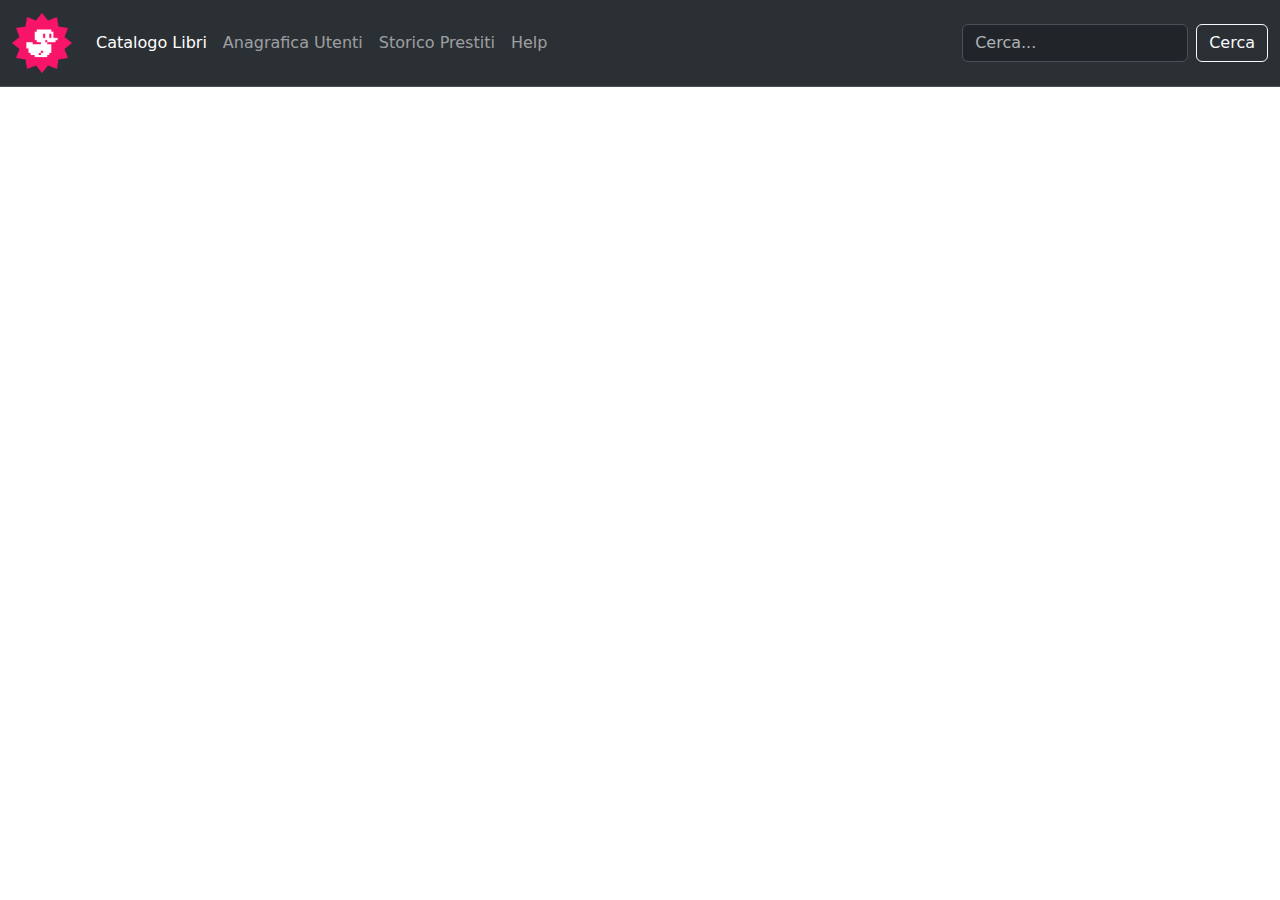
==== new-book.html @ 10492317 "feat: add newbook page" ====
<!doctype html>
<html lang="en">
  <head>
    <meta charset="utf-8">
    <meta name="viewport" content="width=device-width, initial-scale=1">
    <title>Aggiungi Libro</title>
     <!-- INSERIMENTO FONT AWESOME -->
     <link rel="stylesheet" href="https://cdnjs.cloudflare.com/ajax/libs/font-awesome/6.6.0/css/all.min.css" integrity="sha512-Kc323vGBEqzTmouAECnVceyQqyqdsSiqLQISBL29aUW4U/M7pSPA/gEUZQqv1cwx4OnYxTxve5UMg5GT6L4JJg==" crossorigin="anonymous" referrerpolicy="no-referrer" />
     <!-- /FONT AWESOME -->  
     <!-- INSERIMENTO BOOTSTRAP -->
    <link href="https://cdn.jsdelivr.net/npm/bootstrap@5.3.3/dist/css/bootstrap.min.css" rel="stylesheet" integrity="sha384-QWTKZyjpPEjISv5WaRU9OFeRpok6YctnYmDr5pNlyT2bRjXh0JMhjY6hW+ALEwIH" crossorigin="anonymous">
     <!-- /INSERIMENTO BOOTSTRAP -->
    <link rel="stylesheet" href="./css/style.css">
  </head>
  <body>
    
    <!-- INSERIMENTO HEADER -->
     <header class="position-sticky top-0 left-0 z-3">
        <nav class="navbar navbar-expand-lg bg-body-tertiary navbar bg-dark border-bottom border-body" data-bs-theme="dark">
            <div class="container-fluid">
              <a class="navbar-brand" href="#">  
                <img src="./img/duck.png" class="ms-thumb" alt="quaqua">
              </a>
              <button class="navbar-toggler" type="button" data-bs-toggle="collapse" data-bs-target="#navbarSupportedContent" aria-controls="navbarSupportedContent" aria-expanded="false" aria-label="Toggle navigation">
                <span class="navbar-toggler-icon"></span>
              </button>
              <div class="collapse navbar-collapse" id="navbarSupportedContent">
                <ul class="navbar-nav me-auto mb-2 mb-lg-0">
                  <li class="nav-item">
                    <a class="nav-link active" aria-current="page" href="./index.html">Catalogo Libri</a>
                  </li>
                  <li class="nav-item">
                    <a class="nav-link" href="#">Anagrafica Utenti</a>
                  </li>
                  <li class="nav-item">
                    <a class="nav-link" href="#">Storico Prestiti</a>
                  </li>
                  <li class="nav-item">
                    <a class="nav-link" href="#">Help</a>
                  </li>                  
                </ul>
                <form class="d-flex" role="search">
                  <input class="form-control me-2" type="search" placeholder="Cerca..." aria-label="Search">
                  <button class="btn btn-outline-light" type="submit">Cerca</button>
                </form>
              </div>
            </div>
          </nav>
     </header>
    <!-- /HEADER -->

    <!-- INSERIMENTO MAIN -->
    <main class="container mt-5">
        
        
    </main>
    <!-- /MAIN -->


    <script src="https://cdn.jsdelivr.net/npm/bootstrap@5.3.3/dist/js/bootstrap.bundle.min.js" integrity="sha384-YvpcrYf0tY3lHB60NNkmXc5s9fDVZLESaAA55NDzOxhy9GkcIdslK1eN7N6jIeHz" crossorigin="anonymous"></script>
  </body>
</html>
---- css/style.css ----
.ms-thumb{
    width: 60px;
    height: 60px;
}
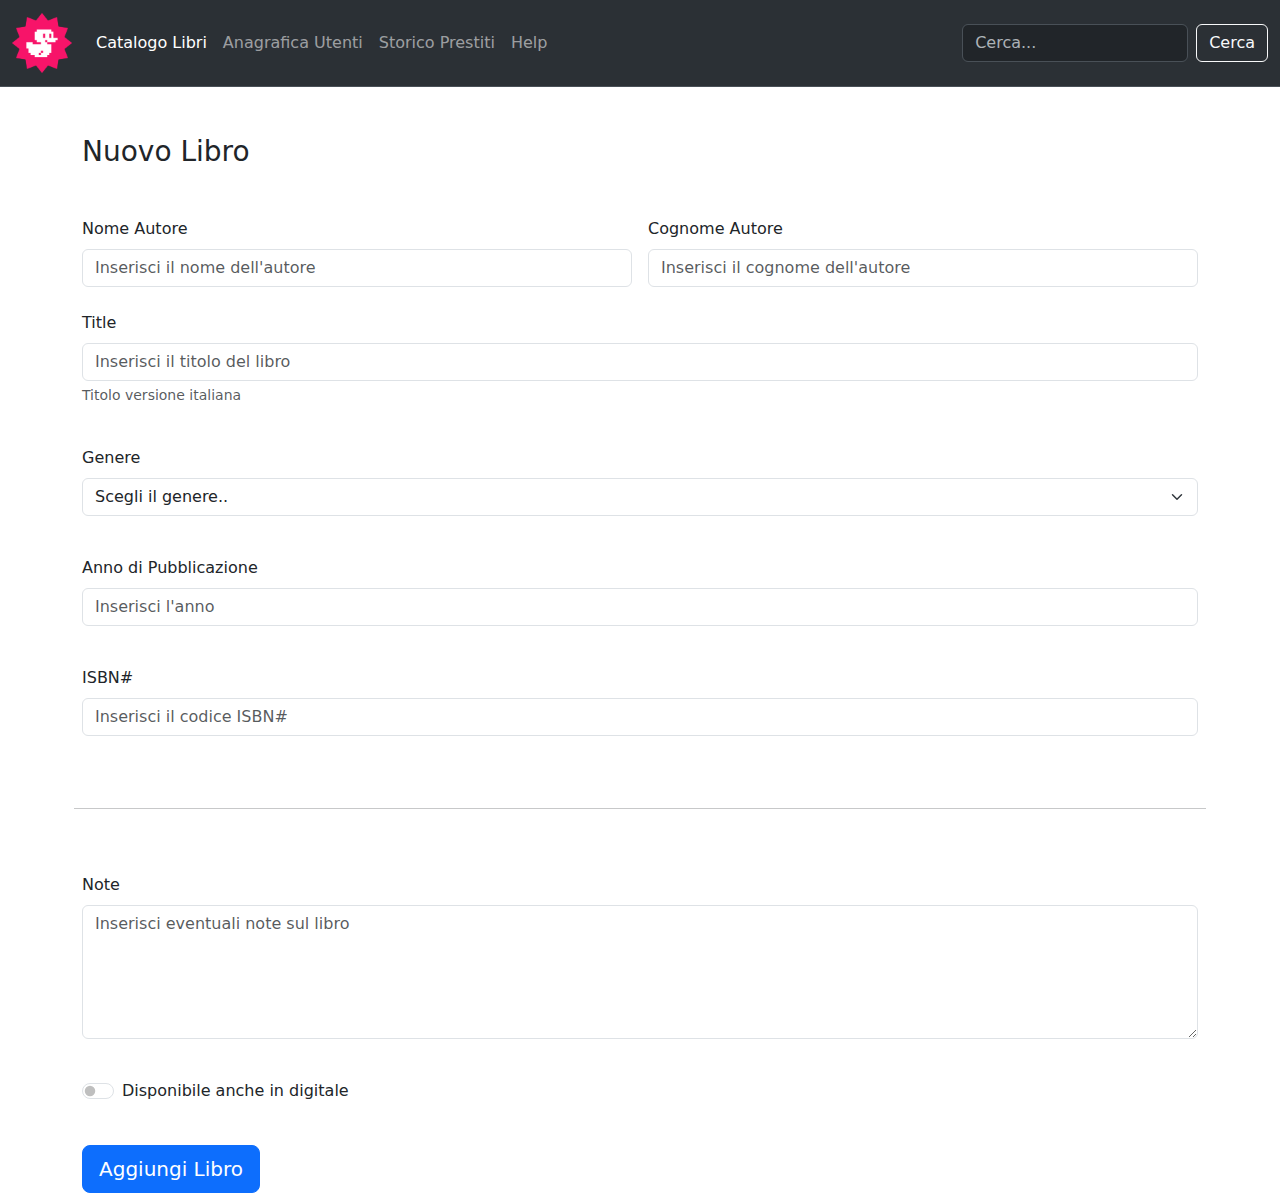
==== commit 7261aa07: "feat: add new-book mobile structure" ====
--- a/new-book.html
+++ b/new-book.html
@@ -51,8 +51,69 @@
 
     <!-- INSERIMENTO MAIN -->
     <main class="container mt-5">
-        
-        
+
+        <!-- INSERIMENTO FORM -->
+
+        <h3 class="mb-5">Nuovo Libro</h3>
+
+        <form class="row g-3">
+            <div class="col-6">
+                <label for="Author" class="form-label">Nome Autore</label>
+                <input type="text" class="form-control" id="Author" placeholder="Inserisci il nome dell'autore">
+            </div>
+            <div class="col-6">
+                <label for="AuthorS" class="form-label">Cognome Autore</label>
+                <input type="text" class="form-control" id="AuthorS" placeholder="Inserisci il cognome dell'autore">
+            </div>
+            <div class="col-12 my-4">
+              <label for="inputTitle" class="form-label">Title</label>
+              <input type="text" class="form-control" id="inputTitle" placeholder="Inserisci il titolo del libro" aria-describedby="titledescript">
+              <div id="titledescript" class="form-text">
+                Titolo versione italiana
+              </div>
+            </div>
+            
+            <div class="col-12 mb-4">
+                <label for="inputCat" class="form-label">Genere</label>
+                <select id="inputCat" class="form-select">
+                  <option selected>Scegli il genere..</option>
+                  <option>Horror</option>
+                  <option>Commedia</option>
+                  <option>Musical</option>
+                  <option>B-Movie</option>
+                  <option>Drama</option>
+                </select>
+            </div>
+
+            <div class="col-12 mb-4">
+                <label for="year" class="form-label">Anno di Pubblicazione</label>
+                <input type="text" class="form-control" id="year" placeholder="Inserisci l'anno">
+            </div>
+
+            <div class="col-12 mb-4">
+                <label for="isbn" class="form-label">ISBN#</label>
+                <input type="text" class="form-control" id="isbn" placeholder="Inserisci il codice ISBN#">
+            </div>
+
+            <hr class="my-5">
+
+            <div class="col-12 mb-4">
+                <label for="note" class="form-label">Note</label>
+                <textarea class="form-control" id="note" rows="5" placeholder="Inserisci eventuali note sul libro"></textarea>
+            </div>
+
+            <div class="col-12 mb-4">
+                <div class="form-check form-switch">
+                    <input class="form-check-input" type="checkbox" role="switch" id="digiswitch">
+                    <label class="form-check-label" for="digiswitch">Disponibile anche in digitale</label>
+                </div>
+            </div>
+            <div class="col-12">
+              <button type="submit" class="btn btn-primary btn-lg">Aggiungi Libro</button>
+            </div>
+          </form>
+
+        <!-- /FINE FORM -->
     </main>
     <!-- /MAIN -->
 
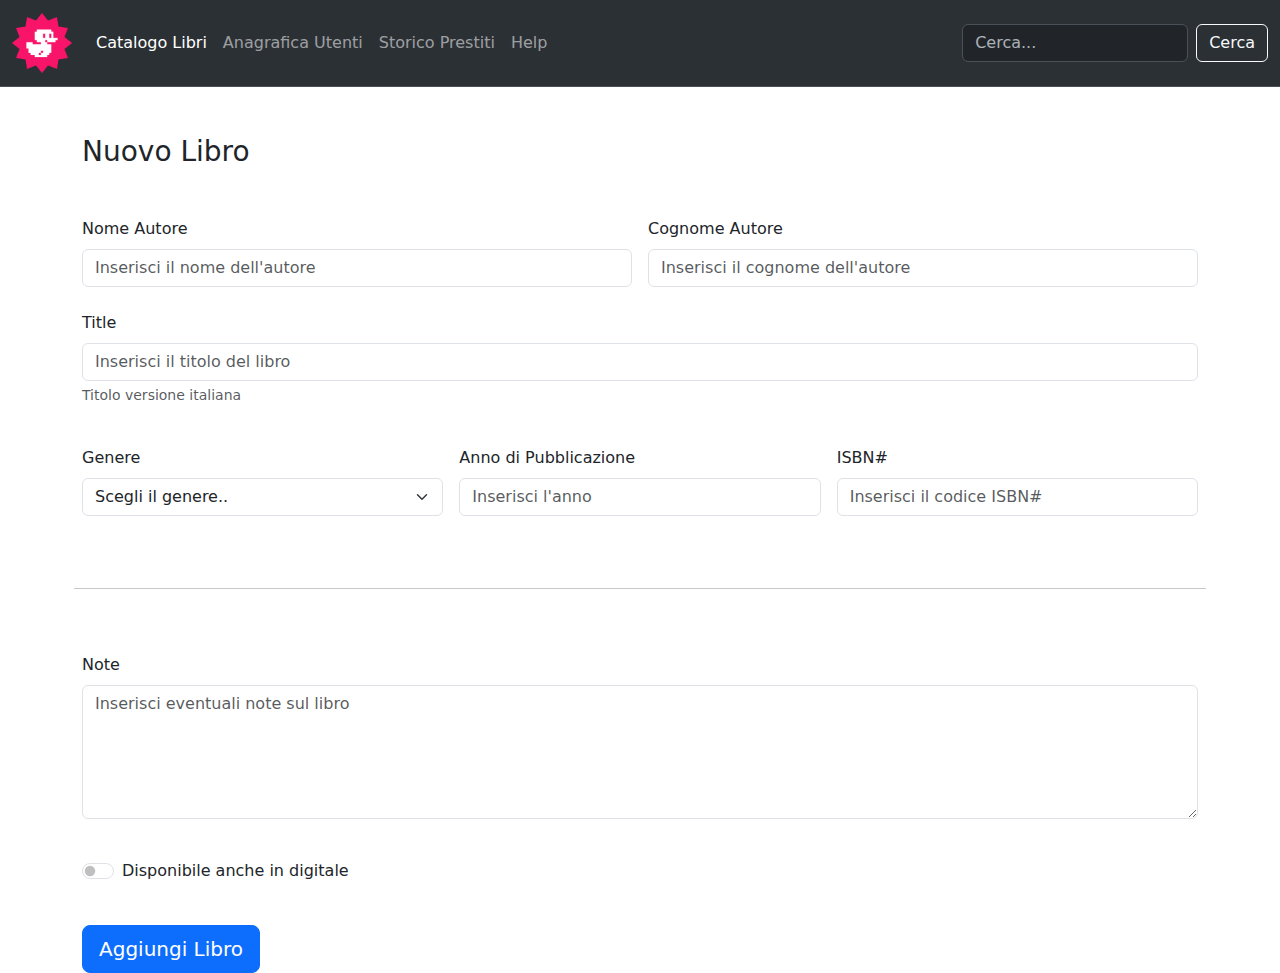
==== commit 4ff53c64: "feat:  add new-book desktop structure" ====
--- a/new-book.html
+++ b/new-book.html
@@ -73,7 +73,7 @@
               </div>
             </div>
             
-            <div class="col-12 mb-4">
+            <div class="col-12 col-lg-4 mb-4">
                 <label for="inputCat" class="form-label">Genere</label>
                 <select id="inputCat" class="form-select">
                   <option selected>Scegli il genere..</option>
@@ -85,12 +85,12 @@
                 </select>
             </div>
 
-            <div class="col-12 mb-4">
+            <div class="col-12 col-lg-4 mb-4">
                 <label for="year" class="form-label">Anno di Pubblicazione</label>
                 <input type="text" class="form-control" id="year" placeholder="Inserisci l'anno">
             </div>
 
-            <div class="col-12 mb-4">
+            <div class="col-12 col-lg-4 mb-4">
                 <label for="isbn" class="form-label">ISBN#</label>
                 <input type="text" class="form-control" id="isbn" placeholder="Inserisci il codice ISBN#">
             </div>
